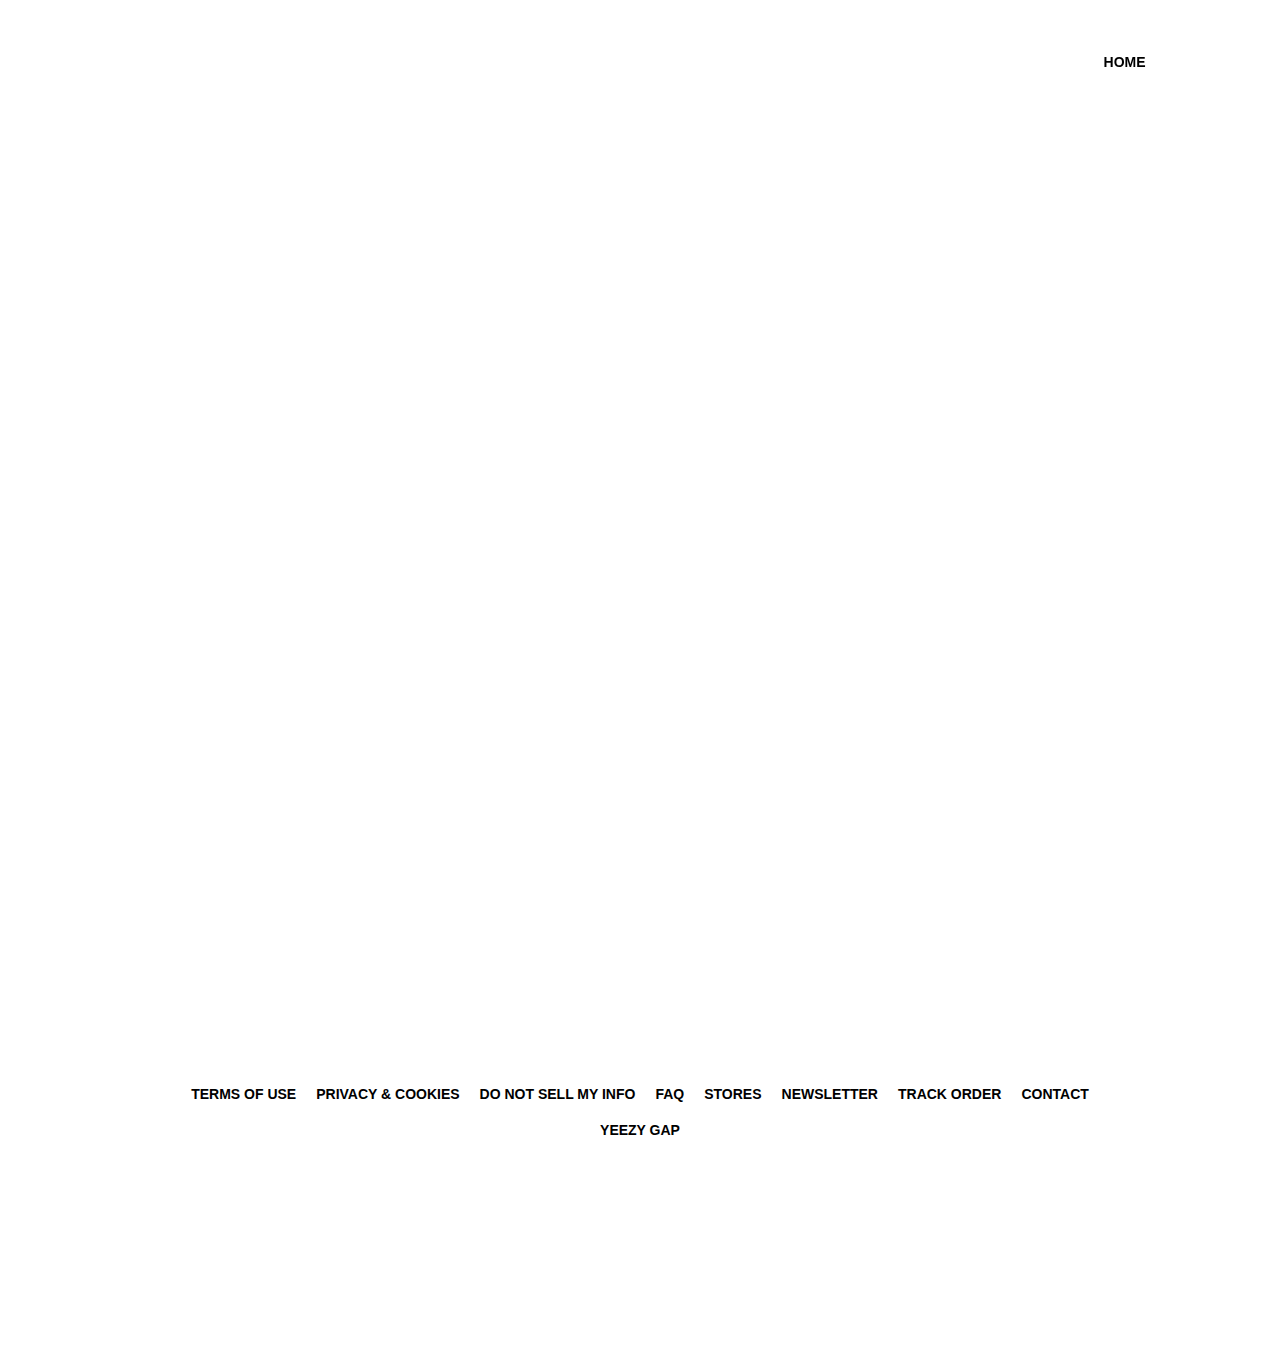
==== cart.html @ d0359341 "cart page and fuction draft" ====
<!DOCTYPE html>
<head>
    <title>CART</title>
    <link rel="stylesheet" href="style.css">
    <link rel="shortcut icon" href="media/yzy.png" type="image/png">
</head>

<body>
    <div class="headimg" id="headimg">
    </div>
    <div class="navH">
        <a href="index.html" class="cart">HOME</a>
    </div>
    <div class="productsGrid" id="productsGrid">
    </div>
    <div class="footer">
        <div>
            <a class="b_link" href="">TERMS OF USE</a>
            <a class="b_link" href="">PRIVACY & COOKIES</a>
            <a class="b_link" href="">DO NOT SELL MY INFO</a>
            <a class="b_link" href="">FAQ</a>
            <a class="b_link" href="">STORES</a>
            <a class="b_link" href="">NEWSLETTER</a>
            <a class="b_link" href="">TRACK ORDER</a>
            <a class="b_link" href="">CONTACT</a>
        </div>
        <div class="copy">YEEZY GAP</div>
    </div>

        <script type="module" src="script.js"></script>
        <script type="module" src="cart.js"></script>
</body>
---- style.css ----
body {
    overflow-x: hidden;
    font-family: 'SF Pro', Helvetica, Arial, sans-serif;
    margin: 0px;
}

*::selection {
    background-color: black;
    color: white;
}

.headimg {
    background-size: 100%;
    margin-top: -100px;
    margin-left: -8px;
    background-repeat: no-repeat;
    width: 100vw;
    height: 100vh;
    padding-bottom: 7.5%;
}

a {
    font-weight: 700;
    font-size: 14px;
    color: rgb(0, 0, 0);
    text-decoration: none;
    text-transform: uppercase;
}

.navH {
    position: fixed;
    right: 10.5%;
    top: 6%;
    display: flex;
    gap: 70px;
}

.navV {
    display: flex;
    flex-direction: column;
    gap: 5px;
    position: fixed;
    top: 15%;
    left: 3%;
}

.gridIcon {
    display: grid;
    grid-template-columns: 6px 6px;
    row-gap: 1px;
}

.gridIcon div {
    width: 6px;
    height: 6px;
    background-color: black;
}

.gridGap {
    column-gap: 1px;
}

.productsGrid {
    display: flex;
    padding: 100px 150px 0px 150px;
    flex-wrap: wrap;
    flex-direction: row;
    justify-content: space-around;
}

.productsGridScroll {
    display: flex;
    padding: 100px 150px 0px 150px;
    flex-wrap: nowrap;
    flex-direction: row;
    overflow-y: scroll;
    scrollbar-width: none;
}

.pic {
    width: 100%;
    height: 100%;
    cursor: pointer;
    margin-bottom: 35px;
}

.picScroll {
    width: 375px;
    height: 375px;
    cursor: pointer;
    margin-bottom: 35px;
}

.product {
    padding-bottom: 70px;
    width: 33.3%;
    display: flex;
    flex-direction: column;
}

.pic {
    width: 100%;
    height: 100%;
    cursor: pointer;
    margin-bottom: 35px;
}

.p_name,
.p_color,
.p_price {
    text-align: center;
    font-size: 14px;
    font-weight: 700;
}

.p_color {
    opacity: .35;
    font-size: 12px;
    margin-top: -5px;
}

.p_price {
    margin-top: -10px;
}

.footer {
    padding: 90px 0px 120px 0px;
    display: flex;
    align-items: center;
    flex-direction: column;
    gap: 10px;
}

.footer div {
    display: flex;
    font-weight: 600;
    font-size: 14px;
    gap: 20px;
}

.copy {
    display: inline;
    font-weight: 700;
    font-size: 14px;
    margin: 10px;
}

.unisexCats,
.womenCats,
.menCats {
    font-weight: 600;
    font-size: 10px;
    text-transform: uppercase;
    margin: 0px;
    padding: 0px;
    opacity: .5;
    display: flex;
    flex-direction: column;
}

.hidden {
    display: none;
}
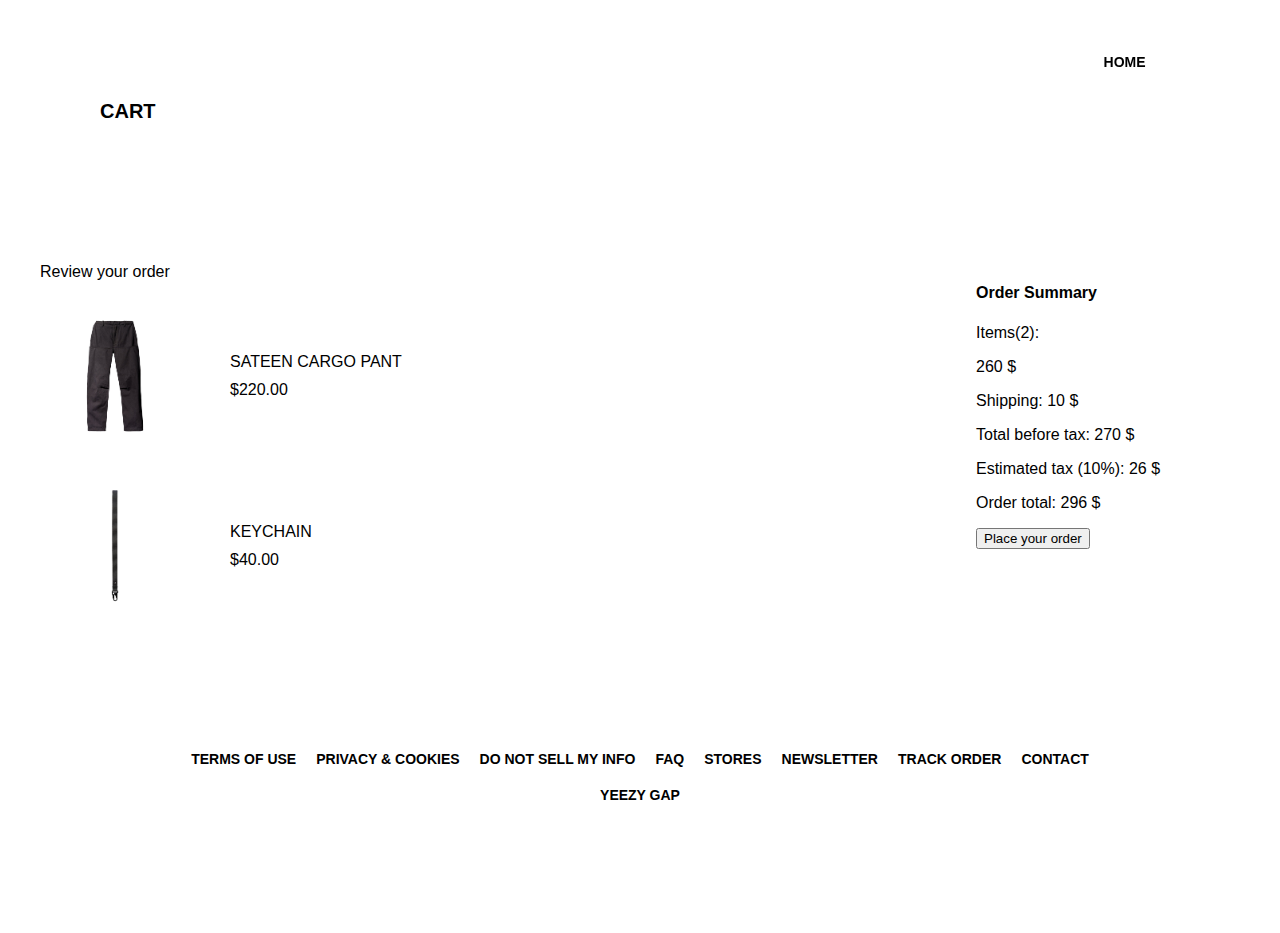
==== commit f678ca17: "cart functions" ====
--- a/cart.html
+++ b/cart.html
@@ -1,32 +1,31 @@
 <!DOCTYPE html>
 <head>
-    <title>CART</title>
-    <link rel="stylesheet" href="style.css">
-    <link rel="shortcut icon" href="media/yzy.png" type="image/png">
+  <title>CART</title>
+  <link rel="stylesheet" href="style.css" />
+  <link rel="shortcut icon" href="media/yzy.png" type="image/png" />
 </head>
 
 <body>
-    <div class="headimg" id="headimg">
+  <div class="titleBar">CART</div>
+  <div class="navH">
+    <a href="index.html" class="cart">HOME</a>
+  </div>
+  <div class="pageSections">
+    <div class="order"></div>
+    <div class="summary"></div>
+  </div>
+  <div class="footer">
+    <div>
+      <a class="b_link" href="">TERMS OF USE</a>
+      <a class="b_link" href="">PRIVACY & COOKIES</a>
+      <a class="b_link" href="">DO NOT SELL MY INFO</a>
+      <a class="b_link" href="">FAQ</a>
+      <a class="b_link" href="">STORES</a>
+      <a class="b_link" href="">NEWSLETTER</a>
+      <a class="b_link" href="">TRACK ORDER</a>
+      <a class="b_link" href="">CONTACT</a>
     </div>
-    <div class="navH">
-        <a href="index.html" class="cart">HOME</a>
-    </div>
-    <div class="productsGrid" id="productsGrid">
-    </div>
-    <div class="footer">
-        <div>
-            <a class="b_link" href="">TERMS OF USE</a>
-            <a class="b_link" href="">PRIVACY & COOKIES</a>
-            <a class="b_link" href="">DO NOT SELL MY INFO</a>
-            <a class="b_link" href="">FAQ</a>
-            <a class="b_link" href="">STORES</a>
-            <a class="b_link" href="">NEWSLETTER</a>
-            <a class="b_link" href="">TRACK ORDER</a>
-            <a class="b_link" href="">CONTACT</a>
-        </div>
-        <div class="copy">YEEZY GAP</div>
-    </div>
-
-        <script type="module" src="script.js"></script>
-        <script type="module" src="cart.js"></script>
+    <div class="copy">YEEZY GAP</div>
+  </div>
+  <script type="module" src="cart.js"></script>
 </body>
--- a/style.css
+++ b/style.css
@@ -66,6 +66,61 @@
     flex-wrap: wrap;
     flex-direction: row;
     justify-content: space-around;
+}
+
+
+
+.titleBar {
+    font-size: 20px;
+    display: flex;
+    justify-content: left;
+    padding: 100px;
+    align-items: center;
+    font-weight: 600;
+}
+
+.cartItem {
+    display: flex;
+    flex-direction: row;
+    height: 150px;
+    width: 100%;
+    gap: 40px;
+}
+
+.c_pic {
+    width: 150px;
+    height: 150px;
+}
+
+.c_name,
+.c_price {
+    display: block;
+    margin: 0px;
+}
+
+.cartItemInfo {
+    display: flex;
+    flex-direction: column;
+    gap: 10px;
+    justify-content: center;
+    align-items: flex-start;
+}
+
+.pageSections {
+    display: grid;
+    gap: 40px;
+    grid-template-columns: 70% 30%;
+}
+
+.order,
+.summary {
+    padding: 40px;
+}
+
+.order {
+    display: flex;
+    flex-direction: column;
+    gap: 20px;
 }
 
 .productsGridScroll {
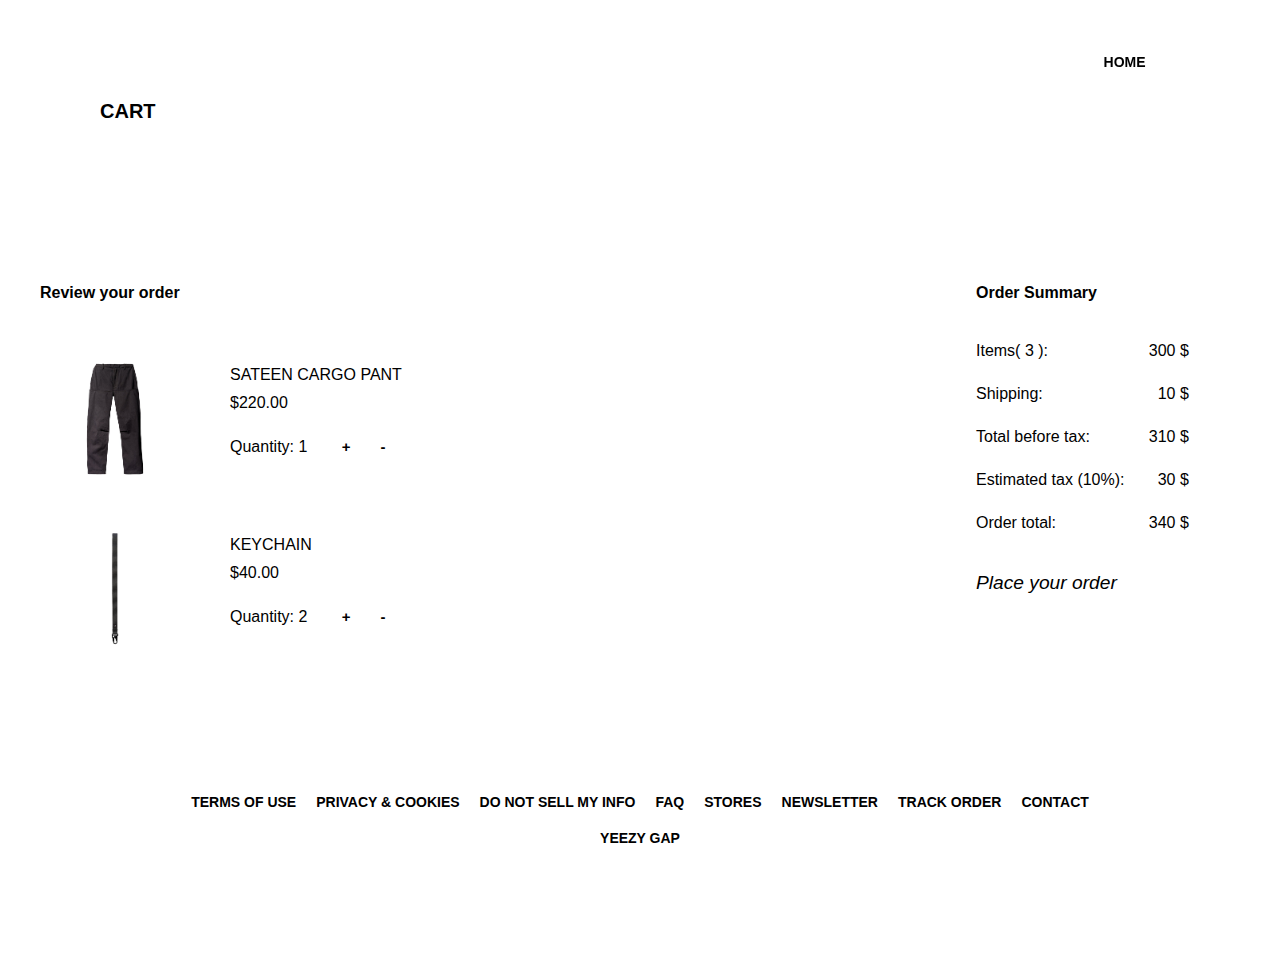
==== commit 50e1b42d: "added quntity functions" ====
--- a/cart.html
+++ b/cart.html
@@ -8,7 +8,7 @@
 <body>
   <div class="titleBar">CART</div>
   <div class="navH">
-    <a href="index.html" class="cart">HOME</a>
+    <a href="index.html" class="home">HOME</a>
   </div>
   <div class="pageSections">
     <div class="order"></div>
--- a/style.css
+++ b/style.css
@@ -19,13 +19,15 @@
     padding-bottom: 7.5%;
 }
 
-a {
+a,
+.home {
     font-weight: 700;
     font-size: 14px;
     color: rgb(0, 0, 0);
     text-decoration: none;
     text-transform: uppercase;
 }
+
 
 .navH {
     position: fixed;
@@ -68,14 +70,18 @@
     justify-content: space-around;
 }
 
+.more,
+.less {
+    margin-left: 30px;
+    font-size: 15px;
+    font-weight: 600;
+    cursor: pointer;
+}
 
 
 .titleBar {
     font-size: 20px;
-    display: flex;
-    justify-content: left;
     padding: 100px;
-    align-items: center;
     font-weight: 600;
 }
 
@@ -115,6 +121,35 @@
 .order,
 .summary {
     padding: 40px;
+    min-height: 40vh;
+}
+
+.summaryLine {
+    display: flex;
+    justify-content: space-between;
+    width: 70%;
+    margin: 0px;
+}
+
+.summaryLine p {
+    margin: 0px;
+}
+
+.summaryLines {
+    display: flex;
+    flex-direction: column;
+    gap: 25px;
+    margin-top: 40px;
+}
+
+button {
+    background-color: transparent;
+    border: none;
+    cursor: pointer;
+    padding: 0px;
+    margin-top: 40px;
+    font-size: larger;
+    font-style: italic;
 }
 
 .order {
